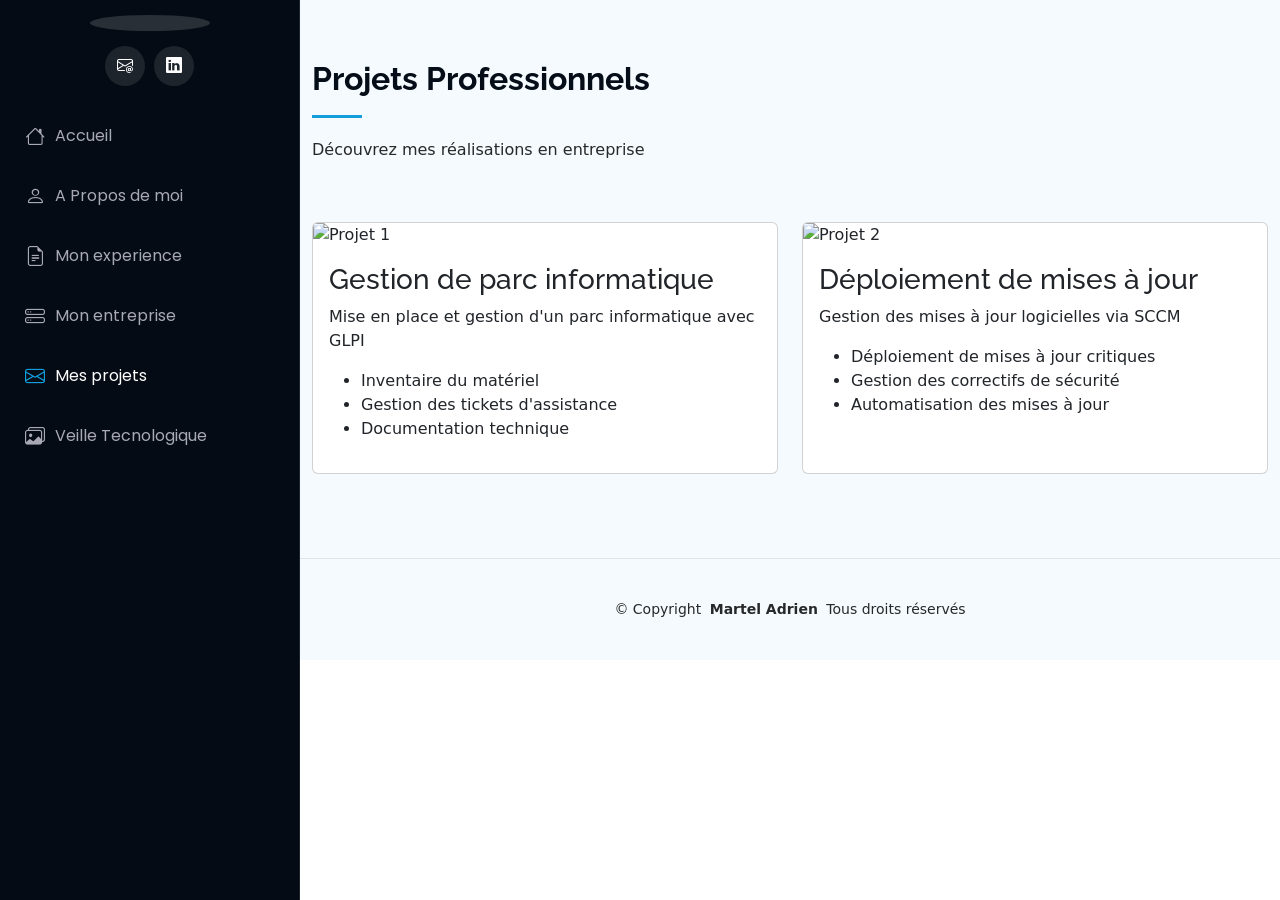
==== projets-pro.html @ b623fbb9 "Ajout de la partie projet" ====
<!DOCTYPE html>
<html lang="fr">
<head>
  <meta charset="utf-8">
  <title>Projets Professionnels - Adrien Martel</title>
  <meta content="width=device-width, initial-scale=1.0" name="viewport">
  <meta content="" name="description">
  <meta content="" name="keywords">

  <!-- Favicons -->
  <link href="assets/img/favicon.png" rel="icon">
  <link href="assets/img/apple-touch-icon.png" rel="apple-touch-icon">

  <!-- Google Fonts -->
  <link href="https://fonts.googleapis.com/css?family=Open+Sans:300,300i,400,400i,600,600i,700,700i|Raleway:300,300i,400,400i,500,500i,600,600i,700,700i|Poppins:300,300i,400,400i,500,500i,600,600i,700,700i" rel="stylesheet">

  <!-- Vendor CSS Files -->
  <link href="assets/vendor/aos/aos.css" rel="stylesheet">
  <link href="assets/vendor/bootstrap/css/bootstrap.min.css" rel="stylesheet">
  <link href="assets/vendor/bootstrap-icons/bootstrap-icons.css" rel="stylesheet">
  <link href="assets/vendor/boxicons/css/boxicons.min.css" rel="stylesheet">
  <link href="assets/vendor/glightbox/css/glightbox.min.css" rel="stylesheet">
  <link href="assets/vendor/swiper/swiper-bundle.min.css" rel="stylesheet">

  <!-- Template Main CSS File -->
  <link href="assets/css/main.css" rel="stylesheet">
</head>

<body class="index-page">
  <header id="header" class="header dark-background d-flex flex-column">
    <i class="header-toggle d-xl-none bi bi-list"></i>

    <div class="profile-img">
      <a href="index.html">
        <img src="assets/img/profile-img.jpg" alt="" class="img-fluid rounded-circle">
      </a>
    </div>

    <div class="social-links text-center">
      <a href="#contact" class="gmail"><i class="bi bi-envelope-at"></i></a>
      <a href="https://fr.linkedin.com/mrt?_l=fr_FR" class="linkedin"><i class="bi bi-linkedin"></i></a>
    </div>

    <nav id="navmenu" class="navmenu">
      <ul>
        <li><a href="index.html#hero"><i class="bi bi-house navicon"></i>Accueil</a></li>
        <li><a href="index.html#about"><i class="bi bi-person navicon"></i>A Propos de moi</a></li>
        <li><a href="index.html#resume"><i class="bi bi-file-earmark-text navicon"></i> Mon experience</a></li>
        <li><a href="index.html#services"><i class="bi bi-hdd-stack navicon"></i> Mon entreprise</a></li>
        <li><a href="index.html#Projet" class="active"><i class="bi bi-envelope navicon"></i>Mes projets</a></li>
        <li><a href="index.html#portfolio"><i class="bi bi-images navicon"></i> Veille Tecnologique</a></li>
      </ul>
    </nav>
  </header>

  <main class="main">
    <!-- Projets Professionnels Section -->
    <section class="portfolio section light-background">
      <div class="container section-title" data-aos="fade-up">
        <h2>Projets Professionnels</h2>
        <p>Découvrez mes réalisations en entreprise</p>
      </div>

      <div class="container">
        <div class="row">
          <!-- Projet 1 -->
          <div class="col-lg-6 mb-4" data-aos="fade-up" data-aos-delay="100">
            <div class="card h-100">
              <img src="assets/img/portfolio/project1.jpg" class="card-img-top" alt="Projet 1">
              <div class="card-body">
                <h3 class="card-title">Gestion de parc informatique</h3>
                <p class="card-text">Mise en place et gestion d'un parc informatique avec GLPI</p>
                <ul>
                  <li>Inventaire du matériel</li>
                  <li>Gestion des tickets d'assistance</li>
                  <li>Documentation technique</li>
                </ul>
              </div>
            </div>
          </div>

          <!-- Projet 2 -->
          <div class="col-lg-6 mb-4" data-aos="fade-up" data-aos-delay="200">
            <div class="card h-100">
              <img src="assets/img/portfolio/project2.jpg" class="card-img-top" alt="Projet 2">
              <div class="card-body">
                <h3 class="card-title">Déploiement de mises à jour</h3>
                <p>Gestion des mises à jour logicielles via SCCM</p>
                <ul>
                  <li>Déploiement de mises à jour critiques</li>
                  <li>Gestion des correctifs de sécurité</li>
                  <li>Automatisation des mises à jour</li>
                </ul>
              </div>
            </div>
          </div>
        </div>
      </div>
    </section>
  </main>

  <footer id="footer" class="footer position-relative light-background">
    <div class="container">
      <div class="copyright text-center">
        <p>© <span>Copyright</span> <strong class="px-1 sitename">Martel Adrien</strong> <span>Tous droits réservés</span></p>
      </div>
    </div>
  </footer>

  <!-- Scroll Top -->
  <a href="#" id="scroll-top" class="scroll-top d-flex align-items-center justify-content-center"><i class="bi bi-arrow-up-short"></i></a>

  <!-- Preloader -->
  <div id="preloader"></div>

  <!-- Vendor JS Files -->
  <script src="assets/vendor/bootstrap/js/bootstrap.bundle.min.js"></script>
  <script src="assets/vendor/php-email-form/validate.js"></script>
  <script src="assets/vendor/aos/aos.js"></script>
  <script src="assets/vendor/typed.js/typed.umd.js"></script>
  <script src="assets/vendor/purecounter/purecounter_vanilla.js"></script>
  <script src="assets/vendor/waypoints/noframework.waypoints.js"></script>
  <script src="assets/vendor/glightbox/js/glightbox.min.js"></script>
  <script src="assets/vendor/isotope-layout/isotope.pkgd.min.js"></script>
  <script src="assets/vendor/swiper/swiper-bundle.min.js"></script>

  <!-- Template Main JS File -->
  <script src="assets/js/main.js"></script>
</body>
</html>
---- assets/css/main.css ----
/**
* Template Name: iPortfolio
* Template URL: https://bootstrapmade.com/iportfolio-bootstrap-portfolio-websites-template/
* Updated: Jun 29 2024 with Bootstrap v5.3.3
* Author: BootstrapMade.com
* License: https://bootstrapmade.com/license/
*/

/*--------------------------------------------------------------
# Font & Color Variables
# Help: https://bootstrapmade.com/color-system/
--------------------------------------------------------------*/
/* Fonts */
:root {
  --default-font: "Roboto",  system-ui, -apple-system, "Segoe UI", Roboto, "Helvetica Neue", Arial, "Noto Sans", "Liberation Sans", sans-serif, "Apple Color Emoji", "Segoe UI Emoji", "Segoe UI Symbol", "Noto Color Emoji";
  --heading-font: "Raleway",  sans-serif;
  --nav-font: "Poppins",  sans-serif;
}

/* Global Colors - The following color variables are used throughout the website. Updating them here will change the color scheme of the entire website */
:root { 
  --background-color: #ffffff; /* Background color for the entire website, including individual sections */
  --default-color: #272829; /* Default color used for the majority of the text content across the entire website */
  --heading-color: #050d18; /* Color for headings, subheadings and title throughout the website */
  --accent-color: #149ddd; /* Accent color that represents your brand on the website. It's used for buttons, links, and other elements that need to stand out */
  --surface-color: #ffffff; /* The surface color is used as a background of boxed elements within sections, such as cards, icon boxes, or other elements that require a visual separation from the global background. */
  --contrast-color: #ffffff; /* Contrast color for text, ensuring readability against backgrounds of accent, heading, or default colors. */
}

/* Nav Menu Colors - The following color variables are used specifically for the navigation menu. They are separate from the global colors to allow for more customization options */
:root {
  --nav-color: #a8a9b4;  /* The default color of the main navmenu links */
  --nav-hover-color: #ffffff; /* Applied to main navmenu links when they are hovered over or active */
  --nav-mobile-background-color: #040b14; /* Used as the background color for mobile navigation menu */
  --nav-dropdown-background-color: #040b14; /* Used as the background color for dropdown items that appear when hovering over primary navigation items */
  --nav-dropdown-color: #a8a9b4; /* Used for navigation links of the dropdown items in the navigation menu. */
  --nav-dropdown-hover-color: #ffffff; /* Similar to --nav-hover-color, this color is applied to dropdown navigation links when they are hovered over. */
}

/* Color Presets - These classes override global colors when applied to any section or element, providing reuse of the sam color scheme. */

.light-background {
  --background-color: #f4fafd;
  --surface-color: #ffffff;
}

.dark-background {
  --background-color: #040b14;
  --default-color: #ffffff;
  --heading-color: #ffffff;
  --surface-color: #151f2b;
  --contrast-color: #ffffff;
}

/* Smooth scroll */
:root {
  scroll-behavior: smooth;
}

/*--------------------------------------------------------------
# General Styling & Shared Classes
--------------------------------------------------------------*/
body {
  color: var(--default-color);
  background-color: var(--background-color);
  font-family: var(--default-font);
}

a {
  color: var(--accent-color);
  text-decoration: none;
  transition: 0.3s;
}

a:hover {
  color: color-mix(in srgb, var(--accent-color), transparent 25%);
  text-decoration: none;
}

h1,
h2,
h3,
h4,
h5,
h6 {
  color: var(--heading-color);
  font-family: var(--heading-font);
}

/* PHP Email Form Messages
------------------------------*/
.php-email-form .error-message {
  display: none;
  background: #df1529;
  color: #ffffff;
  text-align: left;
  padding: 15px;
  margin-bottom: 24px;
  font-weight: 600;
}

.php-email-form .sent-message {
  display: none;
  color: #ffffff;
  background: #059652;
  text-align: center;
  padding: 15px;
  margin-bottom: 24px;
  font-weight: 600;
}

.php-email-form .loading {
  display: none;
  background: var(--surface-color);
  text-align: center;
  padding: 15px;
  margin-bottom: 24px;
}

.php-email-form .loading:before {
  content: "";
  display: inline-block;
  border-radius: 50%;
  width: 24px;
  height: 24px;
  margin: 0 10px -6px 0;
  border: 3px solid var(--accent-color);
  border-top-color: var(--surface-color);
  animation: php-email-form-loading 1s linear infinite;
}

@keyframes php-email-form-loading {
  0% {
    transform: rotate(0deg);
  }

  100% {
    transform: rotate(360deg);
  }
}

/*--------------------------------------------------------------
# Global Header
--------------------------------------------------------------*/
.header {
  color: var(--default-color);
  background-color: var(--background-color);
  position: fixed;
  top: 0;
  left: 0;
  bottom: 0;
  padding: 0 15px;
  width: 300px;
  transition: all ease-in-out 0.3s;
  overflow-y: auto;
  z-index: 997;
  border-right: 1px solid color-mix(in srgb, var(--default-color), transparent 90%);
}

.header .profile-img img {
  margin: 15px auto;
  display: block;
  width: 120px;
  border: 8px solid color-mix(in srgb, var(--default-color), transparent 85%);
}

.header .logo {
  line-height: 1;
  margin-bottom: 15px;
}

.header .logo img {
  max-height: 32px;
  margin-right: 8px;
}

.header .logo h1 {
  font-size: 24px;
  margin: 0;
  font-weight: 700;
  color: var(--heading-color);
}

.header .social-links {
  margin: 0 0 20px 0;
}

.header .social-links a {
  font-size: 16px;
  display: inline-flex;
  align-items: center;
  justify-content: center;
  background: color-mix(in srgb, var(--default-color), transparent 90%);
  color: var(--default-color);
  margin: 0 2px;
  border-radius: 50%;
  text-align: center;
  width: 40px;
  height: 40px;
  transition: 0.3s;
}

.header .social-links a:hover {
  color: var(--contrast-color);
  background: var(--accent-color);
}

@media (min-width: 1200px) {

  .header~main,
  .header~#footer {
    margin-left: 300px;
  }
}

@media (max-width: 1199px) {
  .header {
    left: -100%;
  }
}

.header.header-show {
  left: 0;
}

.header .header-toggle {
  color: var(--contrast-color);
  background-color: var(--accent-color);
  font-size: 22px;
  display: flex;
  align-items: center;
  justify-content: center;
  width: 40px;
  height: 40px;
  border-radius: 50%;
  cursor: pointer;
  position: fixed;
  top: 15px;
  right: 15px;
  z-index: 9999;
  transition: background-color 0.3s;
}

.header .header-toggle:hover {
  color: var(--contrast-color);
  background-color: color-mix(in srgb, var(--accent-color) 90%, white 15%);
}

/*--------------------------------------------------------------
# Navigation Menu
--------------------------------------------------------------*/
.mobile-nav-toggle {
  display: none;
}

.navmenu {
  padding: 0;
  z-index: 9997;
}

.navmenu ul {
  list-style: none;
  padding: 0 0 20px 0;
  margin: 0;
}

.navmenu a,
.navmenu a:focus {
  color: var(--nav-color);
  padding: 15px 10px;
  font-family: var(--nav-font);
  font-size: 16px;
  font-weight: 400;
  display: flex;
  align-items: center;
  white-space: nowrap;
  transition: 0.3s;
  width: 100%;
}

.navmenu a .navicon,
.navmenu a:focus .navicon {
  font-size: 20px;
  margin-right: 10px;
}

.navmenu a .toggle-dropdown,
.navmenu a:focus .toggle-dropdown {
  font-size: 12px;
  line-height: 0;
  margin-left: auto;
  width: 30px;
  height: 30px;
  display: flex;
  align-items: center;
  justify-content: center;
  border-radius: 50%;
  transition: 0.3s;
  flex-shrink: 0;
  background-color: color-mix(in srgb, var(--accent-color), transparent 90%);
}

.navmenu a .toggle-dropdown:hover,
.navmenu a:focus .toggle-dropdown:hover {
  background-color: var(--accent-color);
  color: var(--contrast-color);
}

.navmenu a:hover,
.navmenu .active,
.navmenu .active:focus {
  color: var(--nav-hover-color);
}

.navmenu a:hover .navicon,
.navmenu .active .navicon,
.navmenu .active:focus .navicon {
  color: var(--accent-color);
}

.navmenu .active .toggle-dropdown,
.navmenu .active:focus .toggle-dropdown {
  background-color: var(--accent-color);
  color: var(--contrast-color);
  transform: rotate(180deg);
}

.navmenu .dropdown {
  display: block;
}

.navmenu .dropdown a,
.navmenu .dropdown a:focus {
  color: --nav-dropdown-color;
}

.navmenu .dropdown a:hover,
.navmenu .dropdown .active,
.navmenu .dropdown .active:focus {
  color: var(--nav-dropdown-hover-color);
}

.navmenu .dropdown ul {
  position: static;
  display: none;
  z-index: 99;
  padding: 5px 10px;
  margin: 5px 10px;
  background-color: var(--nav-dropdown-background-color);
  border: 1px solid color-mix(in srgb, var(--default-color), transparent 90%);
  box-shadow: none;
  transition: all 0.5s ease-in-out;
}

.navmenu .dropdown ul ul {
  background-color: rgba(33, 37, 41, 0.1);
}

.navmenu .dropdown>.dropdown-active {
  display: block;
  background-color: rgba(33, 37, 41, 0.03);
}

/*--------------------------------------------------------------
# Global Footer
--------------------------------------------------------------*/
.footer {
  color: var(--default-color);
  background-color: var(--background-color);
  font-size: 14px;
  padding: 40px 0;
  position: relative;
  border-top: 1px solid color-mix(in srgb, var(--default-color), transparent 90%);
}

.footer .copyright p {
  margin-bottom: 0;
}

.footer .credits {
  margin-top: 4px;
  font-size: 13px;
  text-align: center;
}

/*--------------------------------------------------------------
# Preloader
--------------------------------------------------------------*/
#preloader {
  position: fixed;
  inset: 0;
  z-index: 999999;
  overflow: hidden;
  background: var(--background-color);
  transition: all 0.6s ease-out;
}

#preloader:before {
  content: "";
  position: fixed;
  top: calc(50% - 30px);
  left: calc(50% - 30px);
  border: 6px solid #ffffff;
  border-color: var(--accent-color) transparent var(--accent-color) transparent;
  border-radius: 50%;
  width: 60px;
  height: 60px;
  animation: animate-preloader 1.5s linear infinite;
}

@keyframes animate-preloader {
  0% {
    transform: rotate(0deg);
  }

  100% {
    transform: rotate(360deg);
  }
}

/*--------------------------------------------------------------
# Scroll Top Button
--------------------------------------------------------------*/
.scroll-top {
  position: fixed;
  visibility: hidden;
  opacity: 0;
  right: 15px;
  bottom: -15px;
  z-index: 99999;
  background-color: var(--accent-color);
  width: 44px;
  height: 44px;
  border-radius: 50px;
  transition: all 0.4s;
}

.scroll-top i {
  font-size: 24px;
  color: var(--contrast-color);
  line-height: 0;
}

.scroll-top:hover {
  background-color: color-mix(in srgb, var(--accent-color), transparent 20%);
  color: var(--contrast-color);
}

.scroll-top.active {
  visibility: visible;
  opacity: 1;
  bottom: 15px;
}

/*--------------------------------------------------------------
# Disable aos animation delay on mobile devices
--------------------------------------------------------------*/
@media screen and (max-width: 768px) {
  [data-aos-delay] {
    transition-delay: 0 !important;
  }
}

/*--------------------------------------------------------------
# Global Page Titles & Breadcrumbs
--------------------------------------------------------------*/
.page-title {
  color: var(--default-color);
  background-color: var(--background-color);
  padding: 25px 0;
  position: relative;
}

.page-title h1 {
  font-size: 24px;
  font-weight: 700;
}

.page-title .breadcrumbs ol {
  display: flex;
  flex-wrap: wrap;
  list-style: none;
  padding: 0;
  margin: 0;
  font-size: 14px;
  font-weight: 400;
}

.page-title .breadcrumbs ol li+li {
  padding-left: 10px;
}

.page-title .breadcrumbs ol li+li::before {
  content: "/";
  display: inline-block;
  padding-right: 10px;
  color: color-mix(in srgb, var(--default-color), transparent 70%);
}

/*--------------------------------------------------------------
# Global Sections
--------------------------------------------------------------*/
section,
.section {
  color: var(--default-color);
  background-color: var(--background-color);
  padding: 60px 0;
  overflow: clip;
}

/*--------------------------------------------------------------
# Global Section Titles
--------------------------------------------------------------*/
.section-title {
  padding-bottom: 60px;
  position: relative;
}

.section-title h2 {
  font-size: 32px;
  font-weight: 700;
  margin-bottom: 20px;
  padding-bottom: 20px;
  position: relative;
}

.section-title h2:after {
  content: "";
  position: absolute;
  display: block;
  width: 50px;
  height: 3px;
  background: var(--accent-color);
  left: 0;
  bottom: 0;
}

.section-title p {
  margin-bottom: 0;
}

/*--------------------------------------------------------------
# Hero Section
--------------------------------------------------------------*/
.hero {
  width: 100%;
  min-height: 100vh;
  position: relative;
  padding: 80px 0;
  display: flex;
  align-items: center;
  justify-content: center;
}

.hero img {
  position: absolute;
  inset: 0;
  display: block;
  width: 100%;
  height: 100%;
  object-fit: cover;
  z-index: 1;
}

.hero:before {
  content: "";
  background: color-mix(in srgb, var(--background-color), transparent 70%);
  position: absolute;
  inset: 0;
  z-index: 2;
}

.hero .container {
  position: relative;
  z-index: 3;
}

.hero h2 {
  margin: 0;
  font-size: 64px;
  font-weight: 700;
}

.hero p {
  margin: 5px 0 0 0;
  font-size: 26px;
}

.hero p span {
  letter-spacing: 1px;
  border-bottom: 2px solid var(--accent-color);
}

.hero .social-links {
  margin-top: 25px;
}

.hero .social-links a {
  font-size: 24px;
  display: inline-block;
  color: color-mix(in srgb, var(--default-color), transparent 50%);
  line-height: 1;
  margin-right: 20px;
  transition: 0.3s;
}

.hero .social-links a:hover {
  color: var(--accent-color);
}

@media (max-width: 768px) {
  .hero h2 {
    font-size: 32px;
  }

  .hero p {
    font-size: 20px;
  }
}

/*--------------------------------------------------------------
# About Section
--------------------------------------------------------------*/
.about .content h2 {
  font-weight: 700;
  font-size: 24px;
}

.about .content ul {
  list-style: none;
  padding: 0;
}

.about .content ul li {
  margin-bottom: 20px;
  display: flex;
  align-items: center;
}

.about .content ul strong {
  margin-right: 10px;
}

.about .content ul i {
  font-size: 16px;
  margin-right: 5px;
  color: var(--accent-color);
  line-height: 0;
}

/*--------------------------------------------------------------
# Stats Section
--------------------------------------------------------------*/
.stats .stats-item {
  padding: 30px;
  width: 100%;
}

.stats .stats-item i {
  color: var(--accent-color);
  display: block;
  font-size: 44px;
  float: left;
  line-height: 0;
}

.stats .stats-item .purecounter {
  color: var(--heading-color);
  font-size: 48px;
  line-height: 40px;
  display: block;
  font-weight: 700;
  margin-left: 60px;
}

.stats .stats-item p {
  color: color-mix(in srgb, var(--default-color), transparent 40%);
  padding: 15px 0 0 0;
  margin: 0 0 0 60px;
  font-family: var(--heading-font);
  font-size: 14px;
}

/*--------------------------------------------------------------
# Skills Section
--------------------------------------------------------------*/
.skills .progress {
  height: 60px;
  display: block;
  background: none;
  border-radius: 0;
}

.skills .progress .skill {
  color: var(--heading-color);
  padding: 0;
  margin: 0 0 6px 0;
  text-transform: uppercase;
  display: block;
  font-weight: 600;
  font-family: var(--heading-font);
}

.skills .progress .skill .val {
  float: right;
  font-style: normal;
}

.skills .progress-bar-wrap {
  background: color-mix(in srgb, var(--default-color), transparent 90%);
  height: 10px;
}

.skills .progress-bar {
  width: 1px;
  height: 10px;
  transition: 0.9s;
  background-color: var(--accent-color);
}

/*--------------------------------------------------------------
# Resume Section
--------------------------------------------------------------*/
.resume .resume-title {
  color: var(--heading-color);
  font-size: 26px;
  font-weight: 700;
  margin-top: 20px;
  margin-bottom: 20px;
}

.resume .resume-item {
  padding: 0 0 20px 20px;
  margin-top: -2px;
  border-left: 2px solid var(--accent-color);
  position: relative;
}

.resume .resume-item h4 {
  line-height: 18px;
  font-size: 18px;
  font-weight: 600;
  text-transform: uppercase;
  color: color-mix(in srgb, var(--default-color), transparent 20%);
  margin-bottom: 10px;
}

.resume .resume-item h5 {
  font-size: 16px;
  padding: 5px 15px;
  display: inline-block;
  font-weight: 600;
  margin-bottom: 10px;
}

.resume .resume-item ul {
  padding-left: 20px;
}

.resume .resume-item ul li {
  padding-bottom: 10px;
}

.resume .resume-item:last-child {
  padding-bottom: 0;
}

.resume .resume-item::before {
  content: "";
  position: absolute;
  width: 16px;
  height: 16px;
  border-radius: 50px;
  left: -9px;
  top: 0;
  background: var(--background-color);
  border: 2px solid var(--accent-color);
}

/*--------------------------------------------------------------
# Portfolio Section
--------------------------------------------------------------*/
.portfolio .portfolio-filters {
  padding: 0;
  margin: 0 auto 20px auto;
  list-style: none;
  text-align: center;
}

.portfolio .portfolio-filters li {
  cursor: pointer;
  display: inline-block;
  padding: 0;
  font-size: 14px;
  font-weight: 400;
  margin: 0 10px;
  line-height: 1;
  text-transform: uppercase;
  margin-bottom: 10px;
  transition: all 0.3s ease-in-out;
}

.portfolio .portfolio-filters li:hover,
.portfolio .portfolio-filters li.filter-active {
  color: var(--accent-color);
}

.portfolio .portfolio-filters li:first-child {
  margin-left: 0;
}

.portfolio .portfolio-filters li:last-child {
  margin-right: 0;
}

@media (max-width: 575px) {
  .portfolio .portfolio-filters li {
    font-size: 14px;
    margin: 0 5px;
  }
}

.portfolio .portfolio-content {
  position: relative;
  overflow: hidden;
}

.portfolio .portfolio-content img {
  transition: 0.3s;
}

.portfolio .portfolio-content .portfolio-info {
  opacity: 0;
  position: absolute;
  inset: 0;
  z-index: 3;
  transition: all ease-in-out 0.3s;
  background: rgba(0, 0, 0, 0.6);
  padding: 15px;
}

.portfolio .portfolio-content .portfolio-info h4 {
  font-size: 14px;
  padding: 5px 10px;
  font-weight: 400;
  color: #ffffff;
  display: inline-block;
  background-color: var(--accent-color);
}

.portfolio .portfolio-content .portfolio-info p {
  position: absolute;
  bottom: 10px;
  text-align: center;
  display: inline-block;
  left: 0;
  right: 0;
  font-size: 16px;
  font-weight: 600;
  color: rgba(255, 255, 255, 0.8);
}

.portfolio .portfolio-content .portfolio-info .preview-link,
.portfolio .portfolio-content .portfolio-info .details-link {
  position: absolute;
  left: calc(50% - 40px);
  font-size: 26px;
  top: calc(50% - 14px);
  color: #fff;
  transition: 0.3s;
  line-height: 1.2;
}

.portfolio .portfolio-content .portfolio-info .preview-link:hover,
.portfolio .portfolio-content .portfolio-info .details-link:hover {
  color: var(--accent-color);
}

.portfolio .portfolio-content .portfolio-info .details-link {
  left: 50%;
  font-size: 34px;
  line-height: 0;
}

.portfolio .portfolio-content:hover .portfolio-info {
  opacity: 1;
}

.portfolio .portfolio-content:hover img {
  transform: scale(1.1);
}

/*--------------------------------------------------------------
# Services Section
--------------------------------------------------------------*/
.services .service-item {
  position: relative;
}

.services .service-item .icon {
  background: var(--accent-color);
  display: flex;
  align-items: center;
  justify-content: center;
  width: 54px;
  height: 54px;
  border-radius: 50%;
  transition: 0.5s;
  border: 1px solid var(--accent-color);
  margin-right: 20px;
}

.services .service-item .icon i {
  color: var(--contrast-color);
  font-size: 24px;
  line-height: 0;
}

.services .service-item:hover .icon {
  background: var(--surface-color);
}

.services .service-item:hover .icon i {
  color: var(--accent-color);
}

.services .service-item .title {
  font-weight: 700;
  margin-bottom: 15px;
  font-size: 18px;
}

.services .service-item .title a {
  color: var(--heading-color);
}

.services .service-item .title a:hover {
  color: var(--accent-color);
}

.services .service-item .description {
  line-height: 24px;
  font-size: 14px;
}

/*--------------------------------------------------------------
# Testimonials Section
--------------------------------------------------------------*/
.testimonials .testimonials-carousel,
.testimonials .testimonials-slider {
  overflow: hidden;
}

.testimonials .testimonial-item {
  box-sizing: content-box;
  text-align: center;
  min-height: 320px;
}

.testimonials .testimonial-item .testimonial-img {
  width: 90px;
  border-radius: 50%;
  margin: 0 auto;
}

.testimonials .testimonial-item h3 {
  font-size: 18px;
  font-weight: bold;
  margin: 10px 0 5px 0;
}

.testimonials .testimonial-item h4 {
  font-size: 14px;
  color: color-mix(in srgb, var(--default-color), transparent 20%);
  margin: 0;
}

.testimonials .testimonial-item .quote-icon-left,
.testimonials .testimonial-item .quote-icon-right {
  color: color-mix(in srgb, var(--accent-color), transparent 40%);
  font-size: 26px;
  line-height: 0;
}

.testimonials .testimonial-item .quote-icon-left {
  display: inline-block;
  left: -5px;
  position: relative;
}

.testimonials .testimonial-item .quote-icon-right {
  display: inline-block;
  right: -5px;
  position: relative;
  top: 10px;
  transform: scale(-1, -1);
}

.testimonials .testimonial-item p {
  font-style: italic;
  margin: 0 15px 15px 15px;
  padding: 20px;
  background-color: var(--surface-color);
  position: relative;
  margin-bottom: 35px;
  border-radius: 6px;
  box-shadow: 0px 2px 15px rgba(0, 0, 0, 0.1);
}

.testimonials .testimonial-item p::after {
  content: "";
  width: 0;
  height: 0;
  border-top: 20px solid var(--surface-color);
  border-right: 20px solid transparent;
  border-left: 20px solid transparent;
  position: absolute;
  bottom: -20px;
  left: calc(50% - 20px);
}

.testimonials .swiper-wrapper {
  height: auto;
}

.testimonials .swiper-pagination {
  margin-top: 40px;
  position: relative;
}

.testimonials .swiper-pagination .swiper-pagination-bullet {
  width: 12px;
  height: 12px;
  background-color: var(--background-color);
  opacity: 1;
  border: 1px solid var(--accent-color);
}

.testimonials .swiper-pagination .swiper-pagination-bullet-active {
  background-color: var(--accent-color);
}

/*--------------------------------------------------------------
# Contact Section
--------------------------------------------------------------*/
.contact .info-wrap {
  background-color: var(--surface-color);
  box-shadow: 0px 0px 20px rgba(0, 0, 0, 0.1);
  padding: 30px;
}

@media (max-width: 575px) {
  .contact .info-wrap {
    padding: 20px;
  }
}

.contact .info-item {
  margin-bottom: 40px;
}

.contact .info-item i {
  font-size: 20px;
  color: var(--accent-color);
  background: color-mix(in srgb, var(--accent-color), transparent 92%);
  width: 44px;
  height: 44px;
  display: flex;
  justify-content: center;
  align-items: center;
  border-radius: 50px;
  transition: all 0.3s ease-in-out;
  margin-right: 15px;
}

.contact .info-item h3 {
  padding: 0;
  font-size: 18px;
  font-weight: 700;
  margin-bottom: 5px;
}

.contact .info-item p {
  padding: 0;
  margin-bottom: 0;
  font-size: 14px;
}

.contact .info-item:hover i {
  background: var(--accent-color);
  color: var(--contrast-color);
}

.contact .php-email-form {
  background-color: var(--surface-color);
  height: 100%;
  padding: 30px;
  box-shadow: 0px 0px 20px rgba(0, 0, 0, 0.1);
}

@media (max-width: 575px) {
  .contact .php-email-form {
    padding: 20px;
  }
}

.contact .php-email-form input[type=text],
.contact .php-email-form input[type=email],
.contact .php-email-form textarea {
  font-size: 14px;
  padding: 10px 15px;
  box-shadow: none;
  border-radius: 0;
  color: var(--default-color);
  background-color: var(--surface-color);
  border-color: color-mix(in srgb, var(--default-color), transparent 80%);
}

.contact .php-email-form input[type=text]:focus,
.contact .php-email-form input[type=email]:focus,
.contact .php-email-form textarea:focus {
  border-color: var(--accent-color);
}

.contact .php-email-form input[type=text]::placeholder,
.contact .php-email-form input[type=email]::placeholder,
.contact .php-email-form textarea::placeholder {
  color: color-mix(in srgb, var(--default-color), transparent 70%);
}

.contact .php-email-form button[type=submit] {
  color: var(--contrast-color);
  background: var(--accent-color);
  border: 0;
  padding: 10px 30px;
  transition: 0.4s;
  border-radius: 50px;
}

.contact .php-email-form button[type=submit]:hover {
  background: color-mix(in srgb, var(--accent-color), transparent 25%);
}

/*--------------------------------------------------------------
# Portfolio Details Section
--------------------------------------------------------------*/
.portfolio-details .portfolio-details-slider img {
  width: 100%;
}

.portfolio-details .portfolio-details-slider .swiper-pagination {
  margin-top: 20px;
  position: relative;
}

.portfolio-details .portfolio-details-slider .swiper-pagination .swiper-pagination-bullet {
  width: 12px;
  height: 12px;
  background-color: color-mix(in srgb, var(--default-color), transparent 85%);
  opacity: 1;
}

.portfolio-details .portfolio-details-slider .swiper-pagination .swiper-pagination-bullet-active {
  background-color: var(--accent-color);
}

.portfolio-details .portfolio-info {
  padding: 30px;
  box-shadow: 0px 0 30px rgba(0, 0, 0, 0.1);
}

.portfolio-details .portfolio-info h3 {
  font-size: 22px;
  font-weight: 700;
  margin-bottom: 20px;
  padding-bottom: 20px;
  border-bottom: 1px solid color-mix(in srgb, var(--default-color), transparent 85%);
}

.portfolio-details .portfolio-info ul {
  list-style: none;
  padding: 0;
  font-size: 15px;
}

.portfolio-details .portfolio-info ul li+li {
  margin-top: 10px;
}

.portfolio-details .portfolio-description {
  padding-top: 30px;
}

.portfolio-details .portfolio-description h2 {
  font-size: 26px;
  font-weight: 700;
  margin-bottom: 20px;
}

.portfolio-details .portfolio-description p {
  padding: 0;
  color: color-mix(in srgb, var(--default-color), transparent 30%);
}

/*--------------------------------------------------------------
# Service Details Section
--------------------------------------------------------------*/
.service-details .services-list {
  padding: 10px 30px;
  border: 1px solid color-mix(in srgb, var(--default-color), transparent 90%);
  margin-bottom: 20px;
}

.service-details .services-list a {
  display: block;
  line-height: 1;
  padding: 8px 0 8px 15px;
  border-left: 3px solid color-mix(in srgb, var(--default-color), transparent 70%);
  margin: 20px 0;
  color: color-mix(in srgb, var(--default-color), transparent 20%);
  transition: 0.3s;
}

.service-details .services-list a.active {
  color: var(--heading-color);
  font-weight: 700;
  border-color: var(--accent-color);
}

.service-details .services-list a:hover {
  border-color: var(--accent-color);
}

.service-details .services-img {
  margin-bottom: 20px;
}

.service-details h3 {
  font-size: 26px;
  font-weight: 700;
}

.service-details h4 {
  font-size: 20px;
  font-weight: 700;
}

.service-details p {
  font-size: 15px;
}

.service-details ul {
  list-style: none;
  padding: 0;
  font-size: 15px;
}

.service-details ul li {
  padding: 5px 0;
  display: flex;
  align-items: center;
}

.service-details ul i {
  font-size: 20px;
  margin-right: 8px;
  color: var(--accent-color);
}

/*--------------------------------------------------------------
# Starter Section Section
--------------------------------------------------------------*/
.starter-section {
  /* Add your styles here */
}

.custom-button {
  background-color: #149ddd;
  color: white;
  padding: 15px 612px;
  font-size: 18px;
  border: none;
  border-radius: 10px;
  cursor: pointer;
  box-shadow: 0 4px 6px rgb(1, 77, 139);
  transition: background-color 0.3s ease, transform 0.2s ease;
}

.custom-button:hover {
  background-color: #127cad; 
}

.custom-button:active {
  transform: scale(0.95);
}
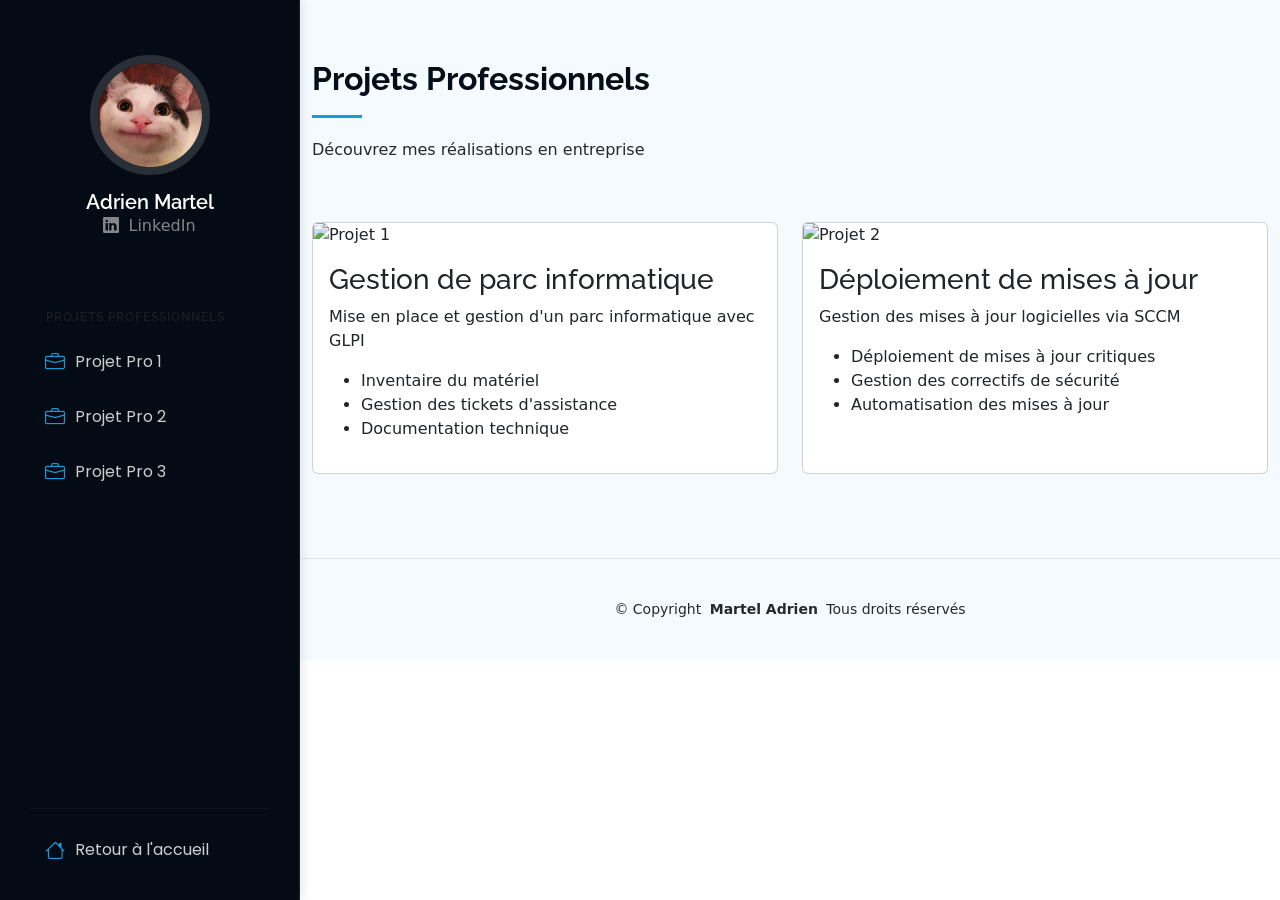
==== commit 37c1f510: "modif projet" ====
--- a/projets-pro.html
+++ b/projets-pro.html
@@ -30,26 +30,31 @@
   <header id="header" class="header dark-background d-flex flex-column">
     <i class="header-toggle d-xl-none bi bi-list"></i>
 
-    <div class="profile-img">
-      <a href="index.html">
-        <img src="assets/img/profile-img.jpg" alt="" class="img-fluid rounded-circle">
-      </a>
+    <!-- Photo de profil -->
+    <div class="profile-img mb-3">
+      <img src="assets/img/cat.jpg" class="img-fluid rounded-circle">
+      <h5 class="text-white text-center mt-2 mb-0">Adrien Martel</h5>
+      <p class="text-center mb-3">
+        <a href="https://fr.linkedin.com/mrt" class="text-white-50" target="_blank" rel="noopener noreferrer">
+          <i class="bi bi-linkedin me-1"></i> LinkedIn
+        </a>
+      </p>
     </div>
 
-    <div class="social-links text-center">
-      <a href="#contact" class="gmail"><i class="bi bi-envelope-at"></i></a>
-      <a href="https://fr.linkedin.com/mrt?_l=fr_FR" class="linkedin"><i class="bi bi-linkedin"></i></a>
-    </div>
-
-    <nav id="navmenu" class="navmenu">
+    <nav id="navmenu" class="navmenu flex-grow-1">
+      <h6 class="text-uppercase text-muted px-3 mb-2">Projets Professionnels</h6>
       <ul>
-        <li><a href="index.html#hero"><i class="bi bi-house navicon"></i>Accueil</a></li>
-        <li><a href="index.html#about"><i class="bi bi-person navicon"></i>A Propos de moi</a></li>
-        <li><a href="index.html#resume"><i class="bi bi-file-earmark-text navicon"></i> Mon experience</a></li>
-        <li><a href="index.html#services"><i class="bi bi-hdd-stack navicon"></i> Mon entreprise</a></li>
-        <li><a href="index.html#Projet" class="active"><i class="bi bi-envelope navicon"></i>Mes projets</a></li>
-        <li><a href="index.html#portfolio"><i class="bi bi-images navicon"></i> Veille Tecnologique</a></li>
+        <li><a href="#projet-pro1"><i class="bi bi-briefcase navicon"></i>Projet Pro 1</a></li>
+        <li><a href="#projet-pro2"><i class="bi bi-briefcase navicon"></i>Projet Pro 2</a></li>
+        <li><a href="#projet-pro3"><i class="bi bi-briefcase navicon"></i>Projet Pro 3</a></li>
       </ul>
+      
+      <div class="mt-auto">
+        <hr class="my-3">
+        <ul>
+          <li><a href="index.html"><i class="bi bi-house navicon"></i>Retour à l'accueil</a></li>
+        </ul>
+      </div>
     </nav>
   </header>
 
--- a/assets/css/main.css
+++ b/assets/css/main.css
@@ -1292,4 +1292,156 @@
 
 .custom-button:active {
   transform: scale(0.95);
+}
+
+/* Style personnalisé pour les images des cartes de projets */
+.projets .card-img-top {
+  width: 100%;
+  height: 200px; /* Hauteur fixe pour toutes les images */
+  object-fit: cover; /* Pour conserver les proportions et couvrir la zone */
+  object-position: center; /* Pour centrer l'image */
+}
+
+/* Assurer que toutes les cartes ont la même hauteur */
+.projets .card {
+  height: 100%;
+  display: flex;
+  flex-direction: column;
+}
+
+.projets .card-body {
+  flex: 1;
+  display: flex;
+  flex-direction: column;
+  justify-content: space-between;
+}
+
+/* Styles pour le menu latéral personnalisé */
+.header {
+  width: 300px;
+  padding: 20px;
+  box-shadow: 2px 0 10px rgba(0, 0, 0, 0.1);
+}
+
+.profile-img {
+  text-align: center;
+  padding: 20px 0;
+}
+
+.profile-img img {
+  width: 120px;
+  height: 120px;
+  object-fit: cover;
+  border: 3px solid var(--accent-color);
+  transition: transform 0.3s ease;
+}
+
+.profile-img img:hover {
+  transform: scale(1.05);
+}
+
+.profile-img h5 {
+  color: white;
+  margin-top: 15px;
+  font-weight: 600;
+}
+
+.navmenu {
+  display: flex;
+  flex-direction: column;
+  height: calc(100% - 200px);
+  padding: 0 10px;
+}
+
+.navmenu h6 {
+  font-size: 0.75rem;
+  font-weight: 600;
+  letter-spacing: 1px;
+  margin-top: 20px;
+}
+
+.navmenu ul {
+  list-style: none;
+  padding: 0;
+  margin: 0;
+}
+
+.navmenu ul li {
+  margin: 5px 0;
+}
+
+.navmenu ul li a {
+  display: flex;
+  align-items: center;
+  padding: 10px 15px;
+  color: rgba(255, 255, 255, 0.8);
+  text-decoration: none;
+  border-radius: 5px;
+  transition: all 0.3s ease;
+}
+
+.navmenu ul li a:hover,
+.navmenu ul li a.active {
+  background-color: rgba(255, 255, 255, 0.1);
+  color: white;
+  padding-left: 20px;
+}
+
+.navmenu .navicon {
+  margin-right: 10px;
+  font-size: 1.1rem;
+  color: var(--accent-color);
+}
+
+/* Style pour le bouton Retour à l'accueil */
+.mt-auto {
+  margin-top: auto;
+  padding-top: 20px;
+}
+
+.mt-auto hr {
+  border-color: rgba(255, 255, 255, 0.1);
+  margin: 15px 0;
+}
+
+/* Style pour les écrans mobiles */
+@media (max-width: 1199.98px) {
+  .header {
+    width: 100%;
+    height: auto;
+    position: relative;
+    padding: 10px;
+  }
+  
+  .profile-img {
+    padding: 10px 0;
+  }
+  
+  .profile-img img {
+    width: 80px;
+    height: 80px;
+  }
+  
+  .navmenu {
+    height: auto;
+    padding: 10px 0;
+  }
+  
+  .navmenu h6 {
+    display: none;
+  }
+  
+  .navmenu ul {
+    display: flex;
+    flex-wrap: wrap;
+    justify-content: center;
+  }
+  
+  .navmenu ul li {
+    margin: 5px;
+  }
+  
+  .mt-auto {
+    display: none;
+  }
 }
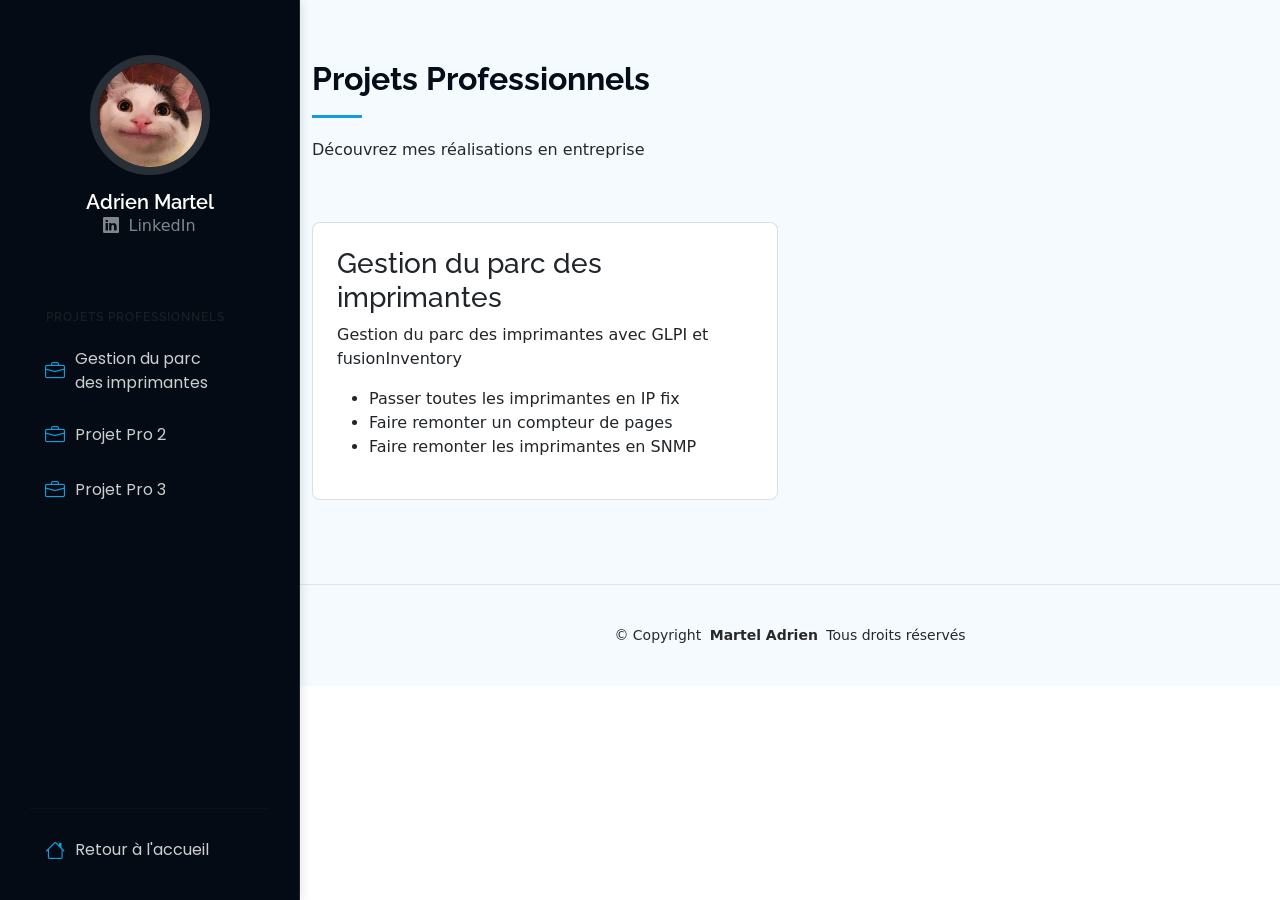
==== commit 43804b7c: "modif projet" ====
--- a/projets-pro.html
+++ b/projets-pro.html
@@ -8,7 +8,7 @@
   <meta content="" name="keywords">
 
   <!-- Favicons -->
-  <link href="assets/img/favicon.png" rel="icon">
+  <link href="assets/img/cat.jpg" rel="icon">
   <link href="assets/img/apple-touch-icon.png" rel="apple-touch-icon">
 
   <!-- Google Fonts -->
@@ -44,7 +44,7 @@
     <nav id="navmenu" class="navmenu flex-grow-1">
       <h6 class="text-uppercase text-muted px-3 mb-2">Projets Professionnels</h6>
       <ul>
-        <li><a href="#projet-pro1"><i class="bi bi-briefcase navicon"></i>Projet Pro 1</a></li>
+        <li><a href="#projet-pro1"><i class="bi bi-briefcase navicon"></i>Gestion du parc <br> des imprimantes</a></li>
         <li><a href="#projet-pro2"><i class="bi bi-briefcase navicon"></i>Projet Pro 2</a></li>
         <li><a href="#projet-pro3"><i class="bi bi-briefcase navicon"></i>Projet Pro 3</a></li>
       </ul>
@@ -71,30 +71,13 @@
           <!-- Projet 1 -->
           <div class="col-lg-6 mb-4" data-aos="fade-up" data-aos-delay="100">
             <div class="card h-100">
-              <img src="assets/img/portfolio/project1.jpg" class="card-img-top" alt="Projet 1">
               <div class="card-body">
-                <h3 class="card-title">Gestion de parc informatique</h3>
-                <p class="card-text">Mise en place et gestion d'un parc informatique avec GLPI</p>
+                <h3 class="card-title">Gestion du parc des imprimantes</h3>
+                <p class="card-text">Gestion du parc des imprimantes avec GLPI et fusionInventory</p>
                 <ul>
-                  <li>Inventaire du matériel</li>
-                  <li>Gestion des tickets d'assistance</li>
-                  <li>Documentation technique</li>
-                </ul>
-              </div>
-            </div>
-          </div>
-
-          <!-- Projet 2 -->
-          <div class="col-lg-6 mb-4" data-aos="fade-up" data-aos-delay="200">
-            <div class="card h-100">
-              <img src="assets/img/portfolio/project2.jpg" class="card-img-top" alt="Projet 2">
-              <div class="card-body">
-                <h3 class="card-title">Déploiement de mises à jour</h3>
-                <p>Gestion des mises à jour logicielles via SCCM</p>
-                <ul>
-                  <li>Déploiement de mises à jour critiques</li>
-                  <li>Gestion des correctifs de sécurité</li>
-                  <li>Automatisation des mises à jour</li>
+                  <li>Passer toutes les imprimantes en IP fix</li>
+                  <li>Faire remonter un compteur de pages</li>
+                  <li>Faire remonter les imprimantes en SNMP</li>
                 </ul>
               </div>
             </div>
--- a/assets/css/main.css
+++ b/assets/css/main.css
@@ -1295,7 +1295,8 @@
 }
 
 /* Style personnalisé pour les images des cartes de projets */
-.projets .card-img-top {
+.projets .card-img-top,
+.portfolio .card-img-top {
   width: 100%;
   height: 200px; /* Hauteur fixe pour toutes les images */
   object-fit: cover; /* Pour conserver les proportions et couvrir la zone */
@@ -1303,20 +1304,49 @@
 }
 
 /* Assurer que toutes les cartes ont la même hauteur */
-.projets .card {
+.projets .card,
+.portfolio .card {
   height: 100%;
   display: flex;
   flex-direction: column;
-}
-
-.projets .card-body {
+  transition: all 0.3s ease-in-out;
+  border: 1px solid rgba(0, 0, 0, 0.125);
+  border-radius: 0.5rem;
+  overflow: hidden;
+}
+
+.projets .card-body,
+.portfolio .card-body {
   flex: 1;
   display: flex;
   flex-direction: column;
   justify-content: space-between;
-}
-
-/* Styles pour le menu latéral personnalisé */
+  padding: 1.5rem;
+  transition: all 0.3s ease-in-out;
+}
+
+.projets .card:hover,
+.portfolio .card:hover {
+  transform: translateY(-5px);
+  box-shadow: 0 10px 20px rgba(0, 0, 0, 0.1);
+}
+
+.projets .card:hover .card-body,
+.portfolio .card:hover .card-body {
+  background-color: var(--accent-color);
+  color: var(--contrast-color);
+}
+
+.projets .card:hover .card-body h3,
+.projets .card:hover .card-body p,
+.projets .card:hover .card-body li,
+.portfolio .card:hover .card-body h3,
+.portfolio .card:hover .card-body p,
+.portfolio .card:hover .card-body li {
+  color: var(--contrast-color);
+}
+
+/* Style pour le menu latéral personnalisé */
 .header {
   width: 300px;
   padding: 20px;
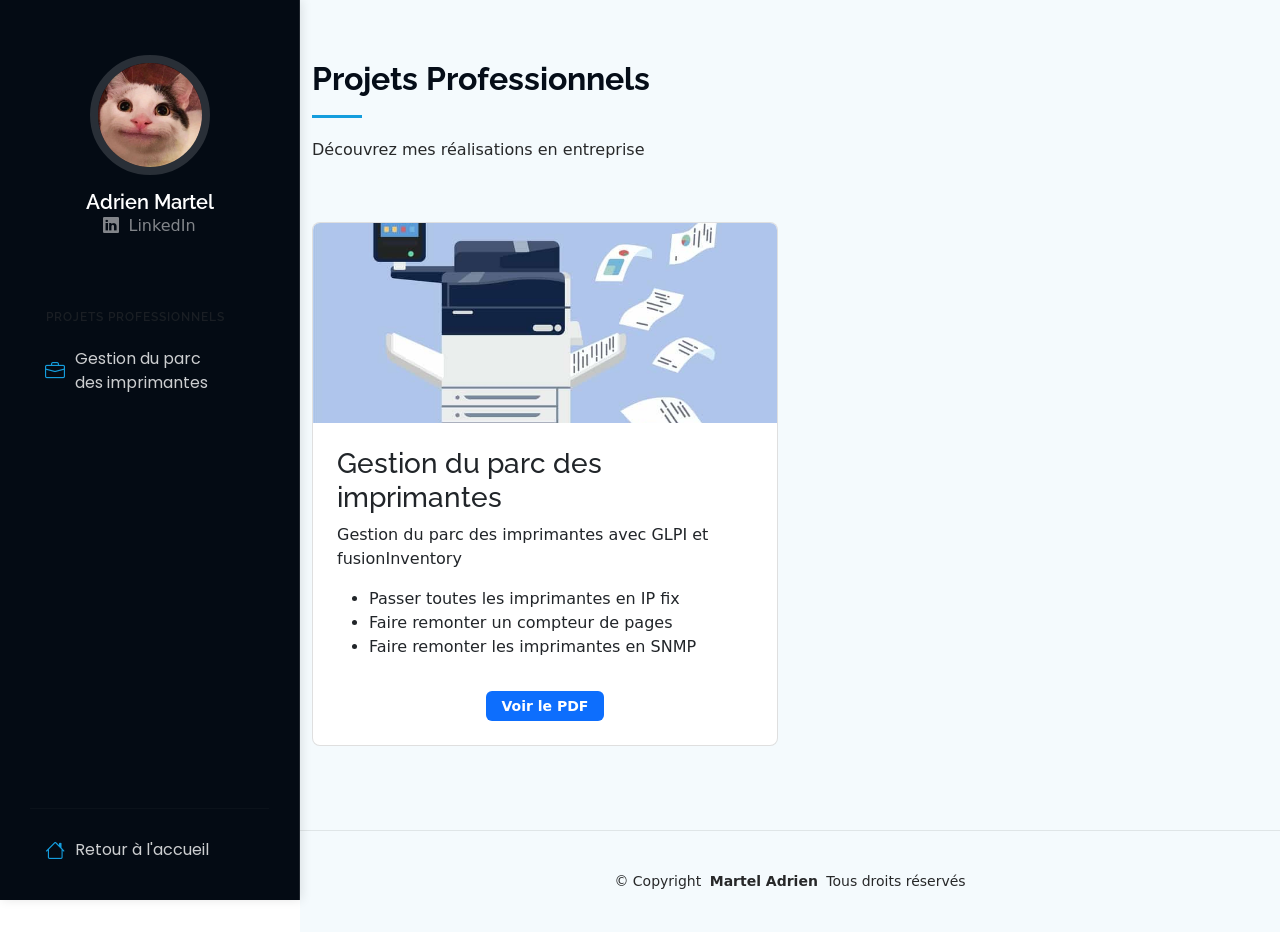
==== commit cb62db75: "projet pro" ====
--- a/projets-pro.html
+++ b/projets-pro.html
@@ -35,7 +35,7 @@
       <img src="assets/img/cat.jpg" class="img-fluid rounded-circle">
       <h5 class="text-white text-center mt-2 mb-0">Adrien Martel</h5>
       <p class="text-center mb-3">
-        <a href="https://fr.linkedin.com/mrt" class="text-white-50" target="_blank" rel="noopener noreferrer">
+        <a href="https://fr.linkedin.com/in/adrien-martel-94a323354" class="text-white-50" target="_blank" rel="noopener noreferrer">
           <i class="bi bi-linkedin me-1"></i> LinkedIn
         </a>
       </p>
@@ -45,8 +45,8 @@
       <h6 class="text-uppercase text-muted px-3 mb-2">Projets Professionnels</h6>
       <ul>
         <li><a href="#projet-pro1"><i class="bi bi-briefcase navicon"></i>Gestion du parc <br> des imprimantes</a></li>
-        <li><a href="#projet-pro2"><i class="bi bi-briefcase navicon"></i>Projet Pro 2</a></li>
-        <li><a href="#projet-pro3"><i class="bi bi-briefcase navicon"></i>Projet Pro 3</a></li>
+        <!--<li><a href="#projet-pro2"><i class="bi bi-briefcase navicon"></i>Projet Pro 2</a></li>-->
+        <!--<li><a href="#projet-pro3"><i class="bi bi-briefcase navicon"></i>Projet Pro 3</a></li>-->
       </ul>
       
       <div class="mt-auto">
@@ -70,17 +70,23 @@
         <div class="row">
           <!-- Projet 1 -->
           <div class="col-lg-6 mb-4" data-aos="fade-up" data-aos-delay="100">
-            <div class="card h-100">
-              <div class="card-body">
-                <h3 class="card-title">Gestion du parc des imprimantes</h3>
-                <p class="card-text">Gestion du parc des imprimantes avec GLPI et fusionInventory</p>
-                <ul>
-                  <li>Passer toutes les imprimantes en IP fix</li>
-                  <li>Faire remonter un compteur de pages</li>
-                  <li>Faire remonter les imprimantes en SNMP</li>
-                </ul>
+            <a href="assets/img/gest_imp.pdf" target="_blank" class="text-decoration-none project-link">
+              <div class="card h-100 project-card">
+                <img src="assets/img/imprimantes_gest.jpg" class="card-img-top" alt="Gestion du parc des imprimantes">
+                <div class="card-body">
+                  <h3 class="card-title">Gestion du parc des imprimantes</h3>
+                  <p class="card-text">Gestion du parc des imprimantes avec GLPI et fusionInventory</p>
+                  <ul>
+                    <li>Passer toutes les imprimantes en IP fix</li>
+                    <li>Faire remonter un compteur de pages</li>
+                    <li>Faire remonter les imprimantes en SNMP</li>
+                  </ul>
+                  <div class="text-center mt-3">
+                    <span class="badge bg-primary">Voir le PDF</span>
+                  </div>
+                </div>
               </div>
-            </div>
+            </a>
           </div>
         </div>
       </div>
--- a/assets/css/main.css
+++ b/assets/css/main.css
@@ -780,7 +780,11 @@
 /*--------------------------------------------------------------
 # Portfolio Section
 --------------------------------------------------------------*/
-.portfolio .portfolio-filters {
+.portfolio .portfolio-item {
+  margin-bottom: 30px;
+}
+
+.portfolio #portfolio-filters {
   padding: 0;
   margin: 0 auto 20px auto;
   list-style: none;
@@ -791,12 +795,11 @@
   cursor: pointer;
   display: inline-block;
   padding: 0;
-  font-size: 14px;
-  font-weight: 400;
+  font-size: 18px;
+  font-weight: 500;
   margin: 0 10px;
   line-height: 1;
-  text-transform: uppercase;
-  margin-bottom: 10px;
+  margin-bottom: 5px;
   transition: all 0.3s ease-in-out;
 }
 
@@ -823,9 +826,15 @@
 .portfolio .portfolio-content {
   position: relative;
   overflow: hidden;
+  height: 100%;
+  display: flex;
+  flex-direction: column;
 }
 
 .portfolio .portfolio-content img {
+  width: 100%;
+  height: 200px;
+  object-fit: cover;
   transition: 0.3s;
 }
 
@@ -837,6 +846,11 @@
   transition: all ease-in-out 0.3s;
   background: rgba(0, 0, 0, 0.6);
   padding: 15px;
+  display: flex;
+  flex-direction: column;
+  justify-content: center;
+  align-items: center;
+  text-align: center;
 }
 
 .portfolio .portfolio-content .portfolio-info h4 {
@@ -846,18 +860,15 @@
   color: #ffffff;
   display: inline-block;
   background-color: var(--accent-color);
+  margin-bottom: 10px;
 }
 
 .portfolio .portfolio-content .portfolio-info p {
-  position: absolute;
-  bottom: 10px;
-  text-align: center;
-  display: inline-block;
-  left: 0;
-  right: 0;
   font-size: 16px;
   font-weight: 600;
-  color: rgba(255, 255, 255, 0.8);
+  color: rgba(255, 255, 255, 0.9);
+  margin: 0;
+  padding: 0 10px;
 }
 
 .portfolio .portfolio-content .portfolio-info .preview-link,
@@ -1270,10 +1281,6 @@
 /*--------------------------------------------------------------
 # Starter Section Section
 --------------------------------------------------------------*/
-.starter-section {
-  /* Add your styles here */
-}
-
 .custom-button {
   background-color: #149ddd;
   color: white;
@@ -1474,4 +1481,114 @@
   .mt-auto {
     display: none;
   }
+}
+
+/* Styles pour les résumés des articles de veille techno */
+.portfolio .portfolio-content .portfolio-info .resume-section {
+  margin-top: 10px;
+  padding: 8px 10px;
+  background-color: rgba(0, 0, 0, 0.2);
+  border-radius: 4px;
+  border-left: 3px solid var(--accent-color);
+}
+
+.portfolio .portfolio-content .portfolio-info .resume-text {
+  font-size: 12px;
+  font-weight: 300;
+  color: rgba(255, 255, 255, 0.8);
+  line-height: 1.4;
+  margin: 0;
+  text-align: left;
+  display: -webkit-box;
+  display: box;
+  -webkit-line-clamp: 4;
+  line-clamp: 4;
+  -webkit-box-orient: vertical;
+  box-orient: vertical;
+  overflow: hidden;
+}
+
+/* Styles pour la section Compétences E5 */
+.e5-competences .competence-item .card {
+  transition: transform 0.3s ease, box-shadow 0.3s ease;
+  border: none;
+  box-shadow: 0 2px 10px rgba(0, 0, 0, 0.1);
+}
+
+.e5-competences .competence-item .card:hover {
+  transform: translateY(-5px);
+  box-shadow: 0 8px 25px rgba(0, 0, 0, 0.15);
+}
+
+.e5-competences .card-header {
+  border-bottom: none;
+  font-weight: 600;
+}
+
+.e5-competences .competence-definition {
+  font-size: 16px;
+  line-height: 1.6;
+  color: var(--default-color);
+}
+
+.e5-competences .illustration-placeholder {
+  min-height: 120px;
+  display: flex;
+  flex-direction: column;
+  justify-content: center;
+  align-items: center;
+  transition: all 0.3s ease;
+}
+
+.e5-competences .illustration-placeholder:hover {
+  background-color: #f8f9fa;
+  border-color: var(--accent-color);
+}
+
+.e5-competences h5 {
+  color: var(--heading-color);
+  font-weight: 600;
+  margin-bottom: 15px;
+}
+
+.e5-competences ul li {
+  margin-bottom: 8px;
+  line-height: 1.5;
+}
+
+/* Styles pour les projets cliquables */
+.project-link {
+  display: block;
+  color: inherit;
+}
+
+.project-link:hover {
+  color: inherit;
+}
+
+.project-link .project-card {
+  transition: transform 0.3s ease, box-shadow 0.3s ease;
+  cursor: pointer;
+}
+
+.project-link:hover .project-card {
+  transform: translateY(-5px);
+  box-shadow: 0 10px 30px rgba(0, 0, 0, 0.15);
+}
+
+.project-link .project-card .card-img-top {
+  height: 200px;
+  object-fit: cover;
+  object-position: center;
+}
+
+.project-link .badge {
+  font-size: 0.875rem;
+  padding: 0.5rem 1rem;
+  transition: all 0.3s ease;
+}
+
+.project-link:hover .badge {
+  background-color: var(--accent-color) !important;
+  transform: scale(1.05);
 }
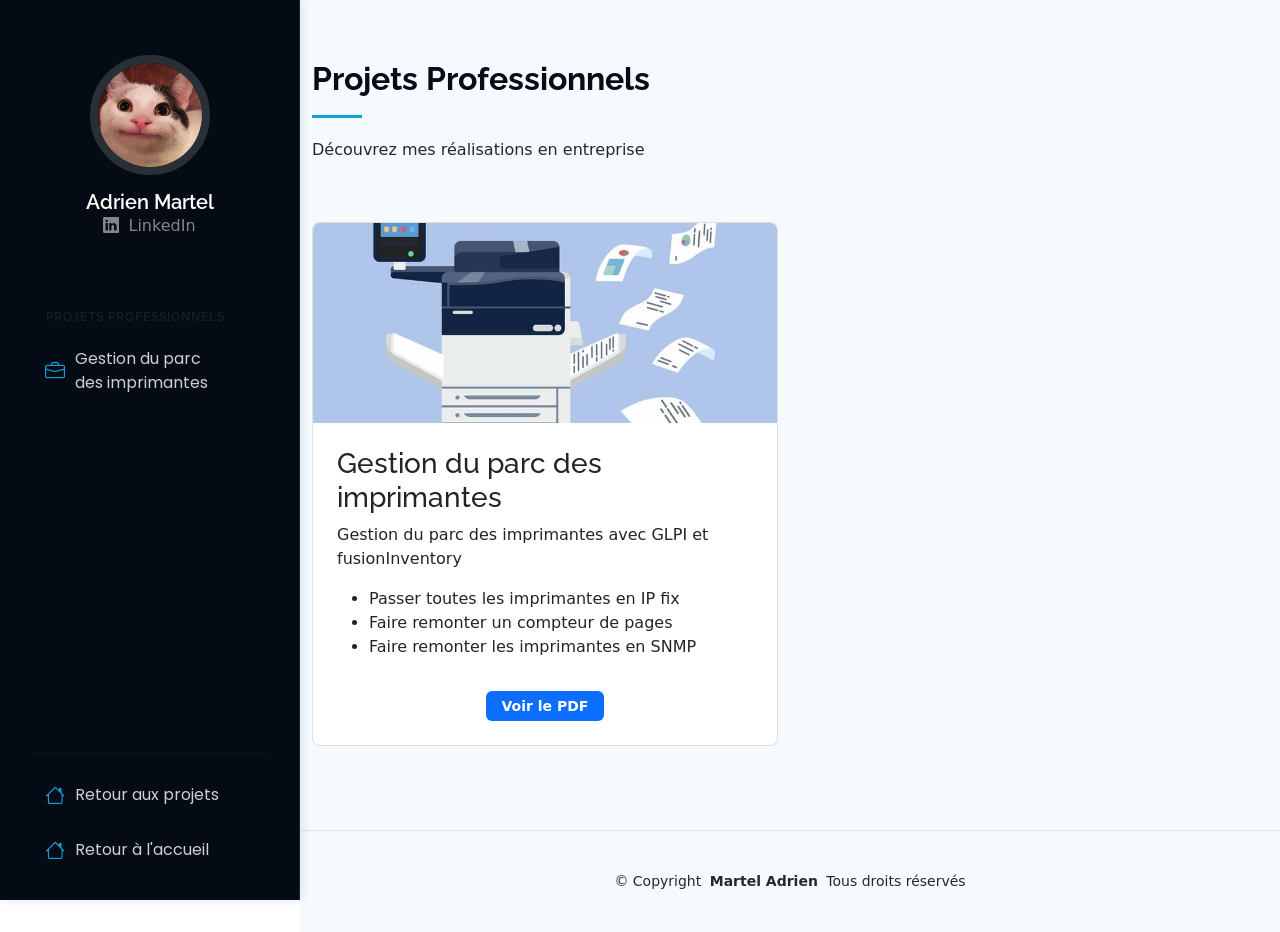
==== commit 631ec504: "button retour" ====
--- a/projets-pro.html
+++ b/projets-pro.html
@@ -52,6 +52,7 @@
       <div class="mt-auto">
         <hr class="my-3">
         <ul>
+          <li><a href="index.html#Projet"><i class="bi bi-house navicon"></i>Retour aux projets</a></li>
           <li><a href="index.html"><i class="bi bi-house navicon"></i>Retour à l'accueil</a></li>
         </ul>
       </div>
--- a/assets/css/main.css
+++ b/assets/css/main.css
@@ -1591,4 +1591,87 @@
 .project-link:hover .badge {
   background-color: var(--accent-color) !important;
   transform: scale(1.05);
-}+}
+
+/* Styles pour la section projet scolaire */
+.project-overview {
+  background: linear-gradient(135deg, var(--surface-color) 0%, #f8f9fa 100%);
+  border: none;
+  box-shadow: 0 4px 15px rgba(0, 0, 0, 0.08);
+}
+
+.project-overview .card-title {
+  color: var(--heading-color);
+  font-weight: 700;
+}
+
+.tech-item {
+  padding: 1.5rem;
+  border-radius: 10px;
+  background: var(--surface-color);
+  transition: all 0.3s ease;
+  border: 1px solid rgba(0, 0, 0, 0.05);
+}
+
+.tech-item:hover {
+  transform: translateY(-5px);
+  box-shadow: 0 8px 25px rgba(0, 0, 0, 0.1);
+  border-color: var(--accent-color);
+}
+
+.competence-tags .badge {
+  font-size: 0.8rem;
+  padding: 0.5rem 0.8rem;
+  margin-bottom: 0.5rem;
+}
+
+.demo-placeholder {
+  min-height: 150px;
+  display: flex;
+  flex-direction: column;
+  justify-content: center;
+  align-items: center;
+  transition: all 0.3s ease;
+  cursor: pointer;
+}
+
+.demo-placeholder:hover {
+  background-color: #e9ecef;
+  border-color: var(--accent-color);
+  transform: scale(1.02);
+}
+
+.learning-summary {
+  background-color: #f8f9fa;
+  padding: 1.5rem;
+  border-radius: 8px;
+  border-left: 4px solid var(--accent-color);
+}
+
+/* Animation pour les cartes */
+#portfolio-project .card {
+  transition: all 0.3s ease;
+  border: none;
+  box-shadow: 0 2px 10px rgba(0, 0, 0, 0.08);
+}
+
+#portfolio-project .card:hover {
+  transform: translateY(-3px);
+  box-shadow: 0 8px 25px rgba(0, 0, 0, 0.12);
+}
+
+/* Styles pour les headers de cartes */
+#portfolio-project .card-header {
+  border-bottom: none;
+  font-weight: 600;
+  font-size: 1.1rem;
+}
+
+/* Icônes colorées */
+.text-primary { color: var(--accent-color) !important; }
+.text-success { color: #28a745 !important; }
+.text-warning { color: #ffc107 !important; }
+.text-danger { color: #dc3545 !important; }
+.text-info { color: #17a2b8 !important; }
+.text-secondary { color: #6c757d !important; }
+.text-dark { color: #343a40 !important; }
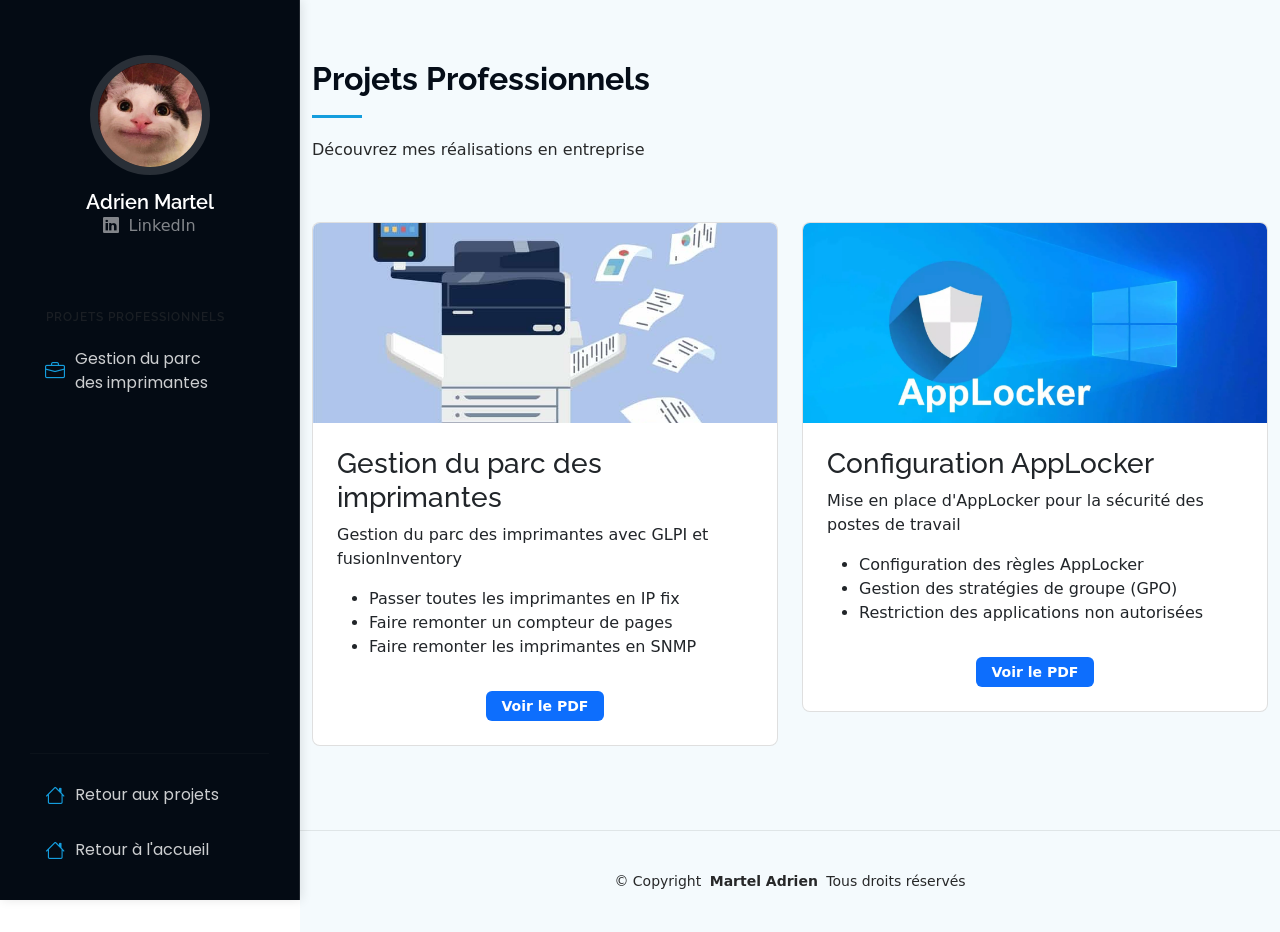
==== commit 945852df: "Maj projet" ====
--- a/projets-pro.html
+++ b/projets-pro.html
@@ -89,6 +89,27 @@
               </div>
             </a>
           </div>
+
+          <!-- Projet 2 -->
+          <div class="col-lg-6 mb-4" data-aos="fade-up" data-aos-delay="200">
+            <a href="assets/img/AppLocker.pdf" target="_blank" class="text-decoration-none project-link">
+              <div class="card h-100 project-card">
+                <img src="assets/img/Applocker.png" class="card-img-top" alt="ApLocker">
+                <div class="card-body">
+                  <h3 class="card-title">Configuration AppLocker</h3>
+                  <p class="card-text">Mise en place d'AppLocker pour la sécurité des postes de travail</p>
+                  <ul>
+                    <li>Configuration des règles AppLocker</li>
+                    <li>Gestion des stratégies de groupe (GPO)</li>
+                    <li>Restriction des applications non autorisées</li>
+                  </ul>
+                  <div class="text-center mt-3">
+                    <span class="badge bg-primary">Voir le PDF</span>
+                  </div>
+                </div>
+              </div>
+            </a>
+          </div>
         </div>
       </div>
     </section>
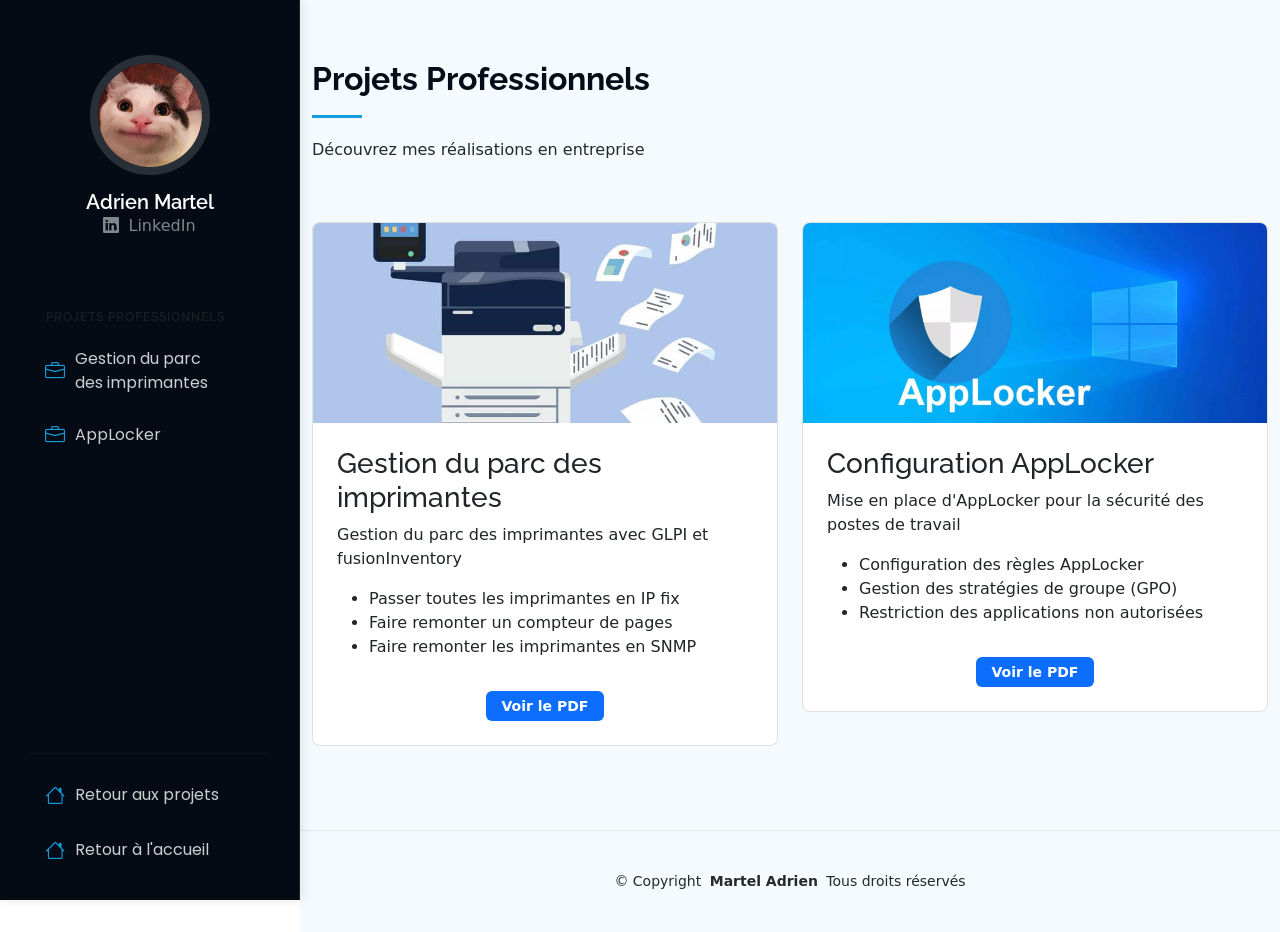
==== commit 88dc44a7: "Maj" ====
--- a/projets-pro.html
+++ b/projets-pro.html
@@ -45,7 +45,7 @@
       <h6 class="text-uppercase text-muted px-3 mb-2">Projets Professionnels</h6>
       <ul>
         <li><a href="#projet-pro1"><i class="bi bi-briefcase navicon"></i>Gestion du parc <br> des imprimantes</a></li>
-        <!--<li><a href="#projet-pro2"><i class="bi bi-briefcase navicon"></i>Projet Pro 2</a></li>-->
+        <li><a href="#projet-pro2"><i class="bi bi-briefcase navicon"></i>AppLocker</a></li>
         <!--<li><a href="#projet-pro3"><i class="bi bi-briefcase navicon"></i>Projet Pro 3</a></li>-->
       </ul>
       
